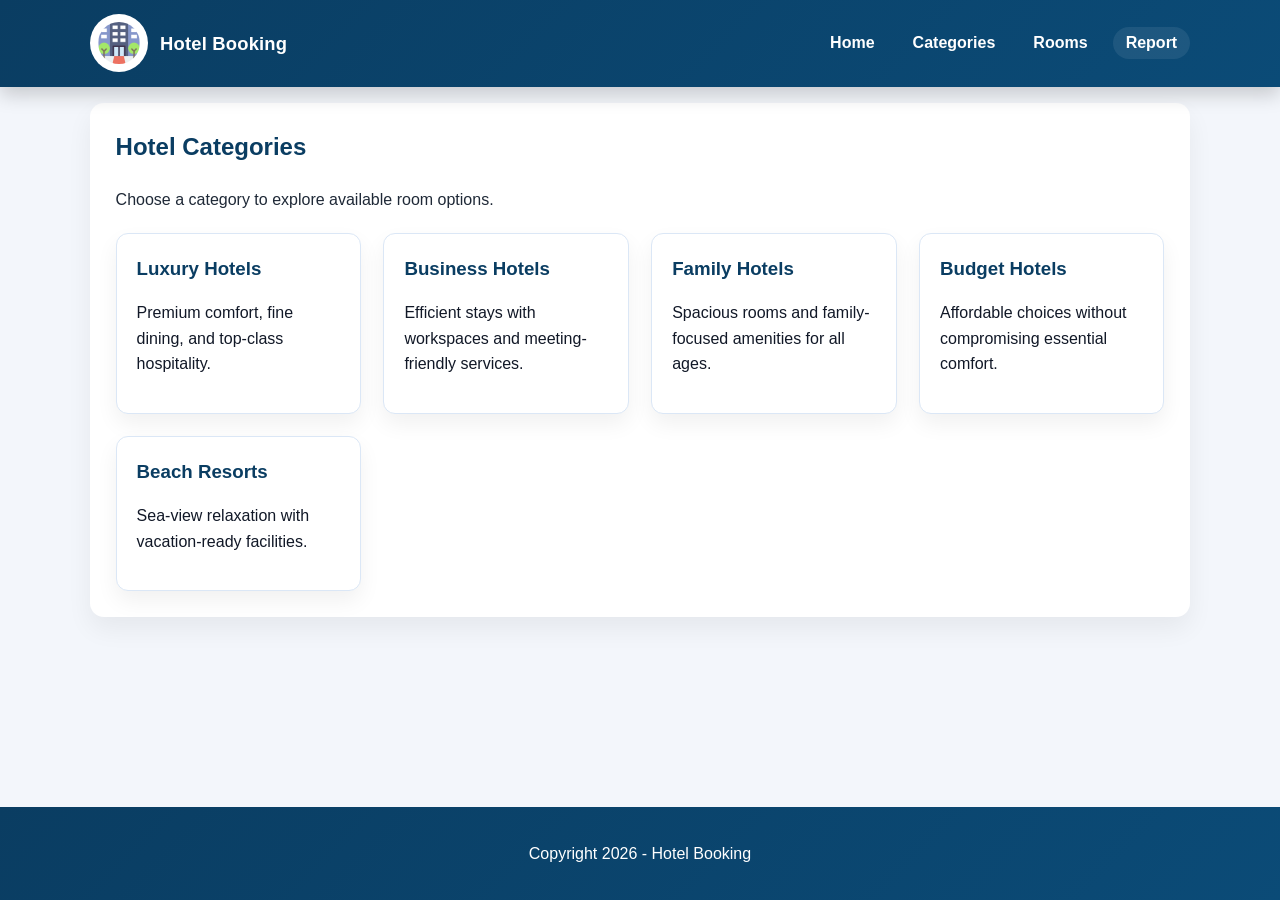
==== categories.html @ c24040e0 "Initial submission: hotel booking assignment website and report. Made-with: Cursor" ====
<!DOCTYPE html PUBLIC "-//W3C//DTD XHTML 1.0 Strict//EN"
  "http://www.w3.org/TR/xhtml1/DTD/xhtml1-strict.dtd">
<html xmlns="http://www.w3.org/1999/xhtml" lang="en" xml:lang="en">
<head>
  <meta http-equiv="Content-Type" content="text/html; charset=UTF-8" />
  <meta name="viewport" content="width=device-width, initial-scale=1.0" />
  <title>Hotel Categories - Asim Stay</title>
  <link rel="stylesheet" href="style.css" />
</head>
<body>
  <!-- Shared header section -->
  <div class="site-header">
    <div class="container nav-wrap">
      <div class="brand">
        <img src="images/logo.png" alt="Asim Stay hotel logo" class="logo" />
        <h1>Hotel Booking</h1>
      </div>
      <div class="site-nav">
        <a href="index.html">Home</a>
        <a href="categories.html">Categories</a>
        <a href="rooms.html">Rooms</a>
        <a href="report.html">Report</a>
      </div>
    </div>
  </div>

  <div class="container section">
    <h2>Hotel Categories</h2>
    <p>Choose a category to explore available room options.</p>

    <div class="card-grid">
      <a class="category-card" href="rooms.html">
        <h3>Luxury Hotels</h3>
        <p>Premium comfort, fine dining, and top-class hospitality.</p>
      </a>
      <a class="category-card" href="rooms.html">
        <h3>Business Hotels</h3>
        <p>Efficient stays with workspaces and meeting-friendly services.</p>
      </a>
      <a class="category-card" href="rooms.html">
        <h3>Family Hotels</h3>
        <p>Spacious rooms and family-focused amenities for all ages.</p>
      </a>
      <a class="category-card" href="rooms.html">
        <h3>Budget Hotels</h3>
        <p>Affordable choices without compromising essential comfort.</p>
      </a>
      <a class="category-card" href="rooms.html">
        <h3>Beach Resorts</h3>
        <p>Sea-view relaxation with vacation-ready facilities.</p>
      </a>
    </div>
  </div>

  <div class="site-footer">
    <div class="container">
      <p>Copyright 2026 - Hotel Booking</p>
    </div>
  </div>
</body>
</html>
---- style.css ----
/* Global styles */
* {
  box-sizing: border-box;
}

body {
  margin: 0;
  font-family: Arial, Helvetica, sans-serif;
  background-color: #f3f6fb;
  color: #1f2937;
  line-height: 1.6;
  min-height: 100vh;
  display: flex;
  flex-direction: column;
}

.container {
  width: 90%;
  max-width: 1100px;
  margin: 0 auto;
}

.site-header {
  background: linear-gradient(135deg, #0a3d62, #0b4b77);
  color: #ffffff;
  padding: 0.9rem 0;
  position: sticky;
  top: 0;
  z-index: 10;
  box-shadow: 0 8px 18px rgba(0, 0, 0, 0.18);
}

.nav-wrap {
  display: flex;
  justify-content: space-between;
  align-items: center;
  gap: 1rem;
  flex-wrap: wrap;
}

.brand {
  display: flex;
  align-items: center;
  gap: 0.75rem;
}

.logo {
  width: 58px;
  height: 58px;
  object-fit: contain;
  background-color: #ffffff;
  padding: 8px;
  height: auto;
  border-radius: 50%;
}

.brand h1 {
  margin: 0;
  font-size: 1.15rem;
  letter-spacing: 0.2px;
}

.site-nav a {
  color: #ffffff;
  text-decoration: none;
  margin-left: 0.5rem;
  font-weight: bold;
  padding: 0.45rem 0.8rem;
  border-radius: 999px;
  transition: background-color 0.2s ease, transform 0.2s ease;
}

.site-nav a:hover {
  background-color: rgba(255, 255, 255, 0.16);
  transform: translateY(-1px);
}

.site-nav a:focus,
.site-nav a:focus-visible {
  outline: 2px solid #e2ecff;
  outline-offset: 1px;
}

.site-nav a[href="report.html"] {
  background-color: rgba(255, 255, 255, 0.08);
}

.hero {
  background: linear-gradient(135deg, #1e90ff, #72c3ff);
  color: #ffffff;
  padding: 4.2rem 0 3.8rem;
  text-align: center;
}

.hero h2 {
  margin: 0 0 0.8rem;
  font-size: 2.2rem;
  line-height: 1.2;
}

.hero p {
  margin: 0 auto;
  max-width: 700px;
  font-size: 1.05rem;
}

.section {
  padding: 2.4rem 0;
}

.section h2,
.section h3 {
  margin-top: 0;
  color: #0a3d62;
}

.section.container {
  background-color: #ffffff;
  margin-top: 1rem;
  padding: 1.6rem;
  border-radius: 14px;
  box-shadow: 0 12px 26px rgba(0, 0, 0, 0.06);
}

.contact-form {
  max-width: 600px;
  background-color: #f8fbff;
  padding: 1.3rem;
  border-radius: 12px;
  border: 1px solid #d7e5fb;
  box-shadow: 0 8px 20px rgba(0, 0, 0, 0.06);
}

.contact-form label {
  display: block;
  margin-top: 0.5rem;
  margin-bottom: 0.3rem;
  font-weight: bold;
}

.contact-form input,
.contact-form textarea {
  width: 100%;
  padding: 0.72rem;
  border: 1px solid #c8d5e6;
  border-radius: 6px;
  background-color: #ffffff;
}

.contact-form input:focus,
.contact-form textarea:focus {
  border-color: #3b82f6;
  box-shadow: 0 0 0 3px rgba(59, 130, 246, 0.15);
  outline: none;
}

button {
  margin-top: 0.8rem;
  background: linear-gradient(135deg, #0a3d62, #0d5c94);
  color: #ffffff;
  border: none;
  padding: 0.7rem 1rem;
  border-radius: 6px;
  cursor: pointer;
  font-weight: bold;
  transition: transform 0.2s ease, box-shadow 0.2s ease;
}

button:hover {
  transform: translateY(-1px);
  box-shadow: 0 8px 16px rgba(10, 61, 98, 0.24);
}

.card-grid,
.room-grid {
  display: grid;
  grid-template-columns: repeat(auto-fit, minmax(240px, 1fr));
  gap: 1.4rem;
  margin-top: 1.3rem;
}

.category-card {
  background-color: #ffffff;
  border-radius: 12px;
  padding: 1.25rem;
  text-decoration: none;
  color: #111827;
  border: 1px solid #dbe7f6;
  box-shadow: 0 10px 22px rgba(0, 0, 0, 0.06);
  transition: transform 0.25s ease, box-shadow 0.25s ease, border-color 0.25s ease;
}

.category-card:hover {
  transform: translateY(-6px);
  border-color: #8db9f0;
  box-shadow: 0 18px 30px rgba(0, 0, 0, 0.12);
}

.category-card h3 {
  margin-top: 0;
  margin-bottom: 0.4rem;
  color: #0a3d62;
}

.room-card {
  background-color: #ffffff;
  border-radius: 12px;
  overflow: hidden;
  border: 1px solid #dbe7f6;
  box-shadow: 0 10px 22px rgba(0, 0, 0, 0.07);
  transition: transform 0.25s ease, box-shadow 0.25s ease;
}

.room-card:hover {
  transform: translateY(-4px);
  box-shadow: 0 18px 34px rgba(0, 0, 0, 0.12);
}

.room-card img {
  width: 100%;
  height: 210px;
  object-fit: cover;
}

.room-content {
  padding: 1.15rem;
}

.room-content h3 {
  margin-top: 0;
}

.price {
  font-weight: bold;
  color: #0a3d62;
}

.room-content label {
  font-weight: bold;
  display: block;
  margin-top: 0.55rem;
}

.room-content input[type="number"] {
  width: 100%;
  max-width: 220px;
  padding: 0.6rem;
  margin-top: 0.35rem;
  border: 1px solid #c8d5e6;
  border-radius: 6px;
}

.room-content input[type="number"]:focus {
  outline: none;
  border-color: #3b82f6;
  box-shadow: 0 0 0 3px rgba(59, 130, 246, 0.15);
}

.result {
  margin-top: 0.75rem;
  margin-bottom: 0;
  font-weight: bold;
  min-height: 1.4em;
}

.site-footer {
  background: linear-gradient(135deg, #0a3d62, #0b4b77);
  color: #ffffff;
  text-align: center;
  padding: 1.1rem 0;
  margin-top: auto;
}

.report-table-wrap {
  width: 100%;
  overflow-x: auto;
  margin: 0.75rem 0 1.2rem;
  border: 1px solid #d8e4f3;
  border-radius: 12px;
  box-shadow: 0 10px 24px rgba(10, 61, 98, 0.08);
  background-color: #ffffff;
}

.report-table {
  width: 100%;
  border-collapse: collapse;
  min-width: 760px;
  background-color: #ffffff;
}

.report-table th,
.report-table td {
  border: 1px solid #dbe6f2;
  padding: 0.85rem;
  text-align: left;
  vertical-align: top;
  font-size: 0.95rem;
}

.report-table th {
  background: linear-gradient(135deg, #e9f3ff, #f4f9ff);
  color: #0a3d62;
  white-space: nowrap;
}

.report-table tbody tr:nth-child(even) {
  background-color: #f9fcff;
}

.report-table tbody tr:hover {
  background-color: #eef6ff;
}

.report-table td:first-child {
  font-weight: bold;
  color: #0b4b77;
  min-width: 130px;
}

@media (max-width: 900px) {
  .report-table {
    min-width: 640px;
  }
}

@media (max-width: 700px) {
  .report-table-wrap {
    border: none;
    box-shadow: none;
    background-color: transparent;
    overflow: visible;
  }

  .report-table,
  .report-table thead,
  .report-table tbody,
  .report-table th,
  .report-table td,
  .report-table tr {
    display: block;
    width: 100%;
  }

  .report-table thead {
    display: none;
  }

  .report-table tr {
    margin-bottom: 0.9rem;
    border: 1px solid #d8e4f3;
    border-radius: 10px;
    overflow: hidden;
    box-shadow: 0 8px 20px rgba(10, 61, 98, 0.08);
  }

  .report-table td {
    border: none;
    border-bottom: 1px solid #edf2fa;
    padding: 0.7rem 0.85rem;
  }

  .report-table td:last-child {
    border-bottom: none;
  }

  .report-table td:first-child {
    background-color: #eef6ff;
  }

  .report-table td:before {
    content: attr(data-label);
    display: block;
    font-size: 0.76rem;
    color: #5b6b80;
    text-transform: uppercase;
    letter-spacing: 0.5px;
    margin-bottom: 0.15rem;
  }
}

@media (max-width: 700px) {
  .site-header {
    position: static;
  }

  .brand h1 {
    font-size: 1rem;
  }

  .hero h2 {
    font-size: 1.5rem;
  }

  .hero {
    padding: 3rem 0 2.7rem;
  }

  .section.container {
    padding: 1.2rem;
  }

  .site-nav a {
    margin-left: 0.2rem;
    padding: 0.35rem 0.55rem;
  }
}
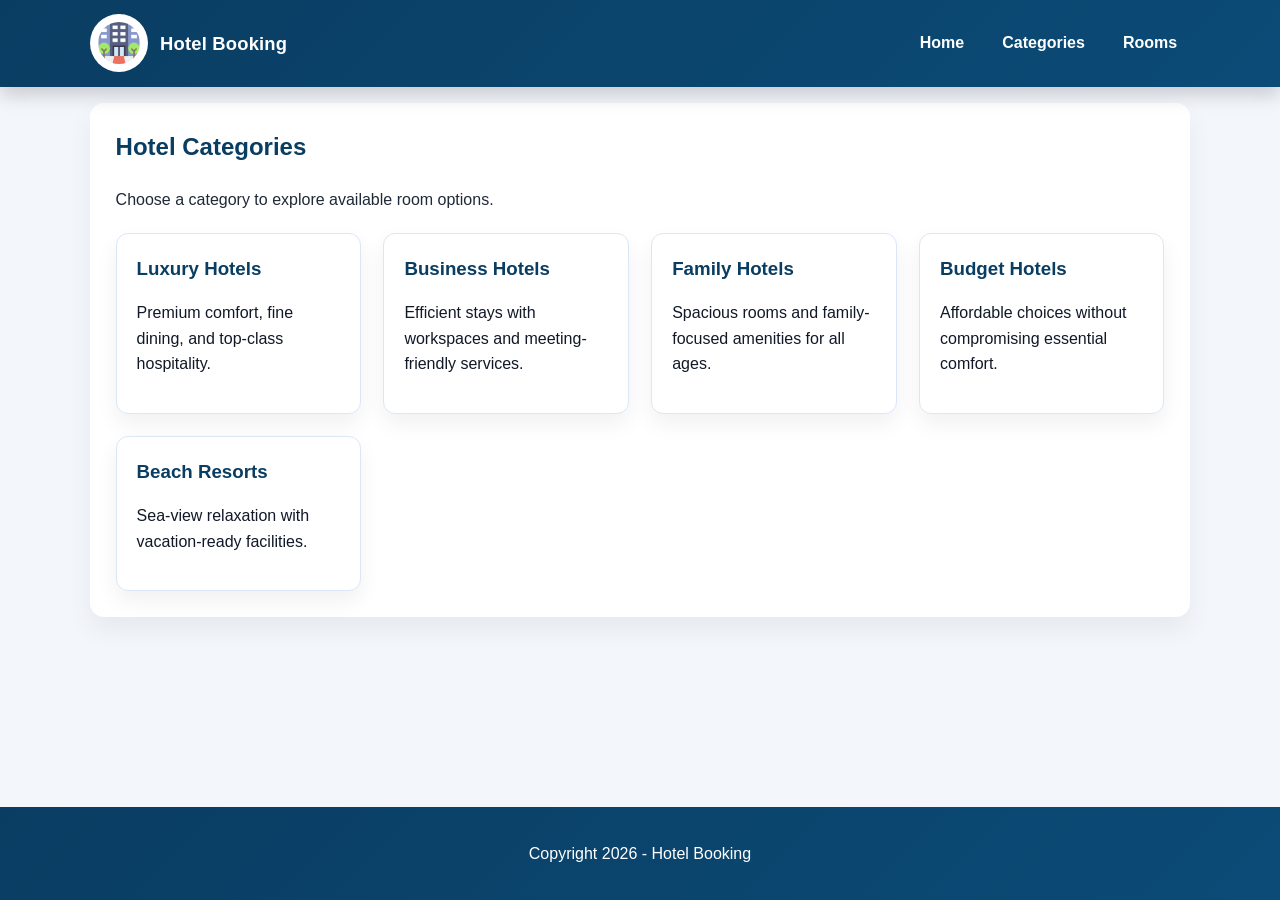
==== commit 1543e0f3: "Update website navigation, hero background, and report content. Remove the standalone report page fr" ====
--- a/categories.html
+++ b/categories.html
@@ -19,7 +19,6 @@
         <a href="index.html">Home</a>
         <a href="categories.html">Categories</a>
         <a href="rooms.html">Rooms</a>
-        <a href="report.html">Report</a>
       </div>
     </div>
   </div>
--- a/style.css
+++ b/style.css
@@ -86,7 +86,10 @@
 }
 
 .hero {
-  background: linear-gradient(135deg, #1e90ff, #72c3ff);
+  background-image: linear-gradient(rgba(7, 27, 43, 0.56), rgba(7, 27, 43, 0.56)), url("images/category-beach.jpg");
+  background-size: cover;
+  background-position: center;
+  background-repeat: no-repeat;
   color: #ffffff;
   padding: 4.2rem 0 3.8rem;
   text-align: center;
